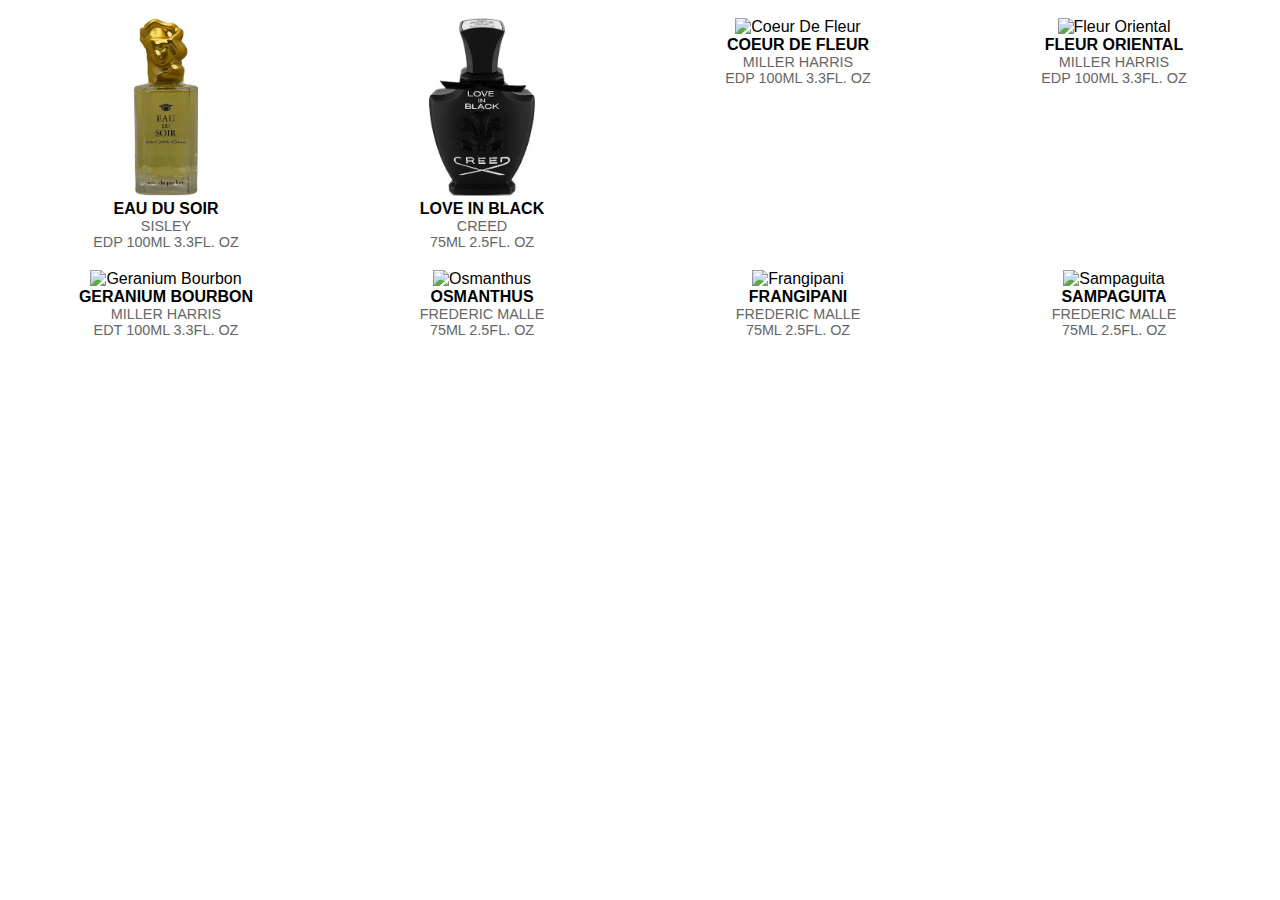
==== Actividad4.html @ 09c53a4b "JosueCiau" ====
<!DOCTYPE html>
<html lang="en">
<head>
    <meta charset="UTF-8">
    <meta name="viewport" content="width=device-width, initial-scale=1.0">
    <title>Perfume Display</title>
    <style>
        body {
            font-family: Arial, sans-serif;
        }
        .container {
            display: flex;
            flex-wrap: wrap;
            justify-content: space-between;
        }
        .item {
            text-align: center;
            margin: 10px;
            flex-basis: calc(25% - 20px); /* Ajuste para 4 columnas */
            box-sizing: border-box;
        }
        .item img {
            max-width: 60%;
            height: auto;
        }
        .item .name {
            font-weight: bold;
        }
        .item .brand,
        .item .size {
            font-size: 0.9em;
            color: #666;
        }
    </style>
</head>
<body>
    <div class="container">
        <div class="item">
            <img src="image1.png" alt="Eau Du Soir">
            <div class="name">EAU DU SOIR</div>
            <div class="brand">SISLEY</div>
            <div class="size">EDP 100ML 3.3FL. OZ</div>
        </div>
        <div class="item">
            <img src="image2.png" alt="Love In Black">
            <div class="name">LOVE IN BLACK</div>
            <div class="brand">CREED</div>
            <div class="size">75ML 2.5FL. OZ</div>
        </div>
        <div class="item">
            <img src="image3.jpg" alt="Coeur De Fleur">
            <div class="name">COEUR DE FLEUR</div>
            <div class="brand">MILLER HARRIS</div>
            <div class="size">EDP 100ML 3.3FL. OZ</div>
        </div>
        <div class="item">
            <img src="image4.jpg" alt="Fleur Oriental">
            <div class="name">FLEUR ORIENTAL</div>
            <div class="brand">MILLER HARRIS</div>
            <div class="size">EDP 100ML 3.3FL. OZ</div>
        </div>
        <div class="item">
            <img src="image5.jpg" alt="Geranium Bourbon">
            <div class="name">GERANIUM BOURBON</div>
            <div class="brand">MILLER HARRIS</div>
            <div class="size">EDT 100ML 3.3FL. OZ</div>
        </div>
        <div class="item">
            <img src="image6.jpg" alt="Osmanthus">
            <div class="name">OSMANTHUS</div>
            <div class="brand">FREDERIC MALLE</div>
            <div class="size">75ML 2.5FL. OZ</div>
        </div>
        <div class="item">
            <img src="image7.jpg" alt="Frangipani">
            <div class="name">FRANGIPANI</div>
            <div class="brand">FREDERIC MALLE</div>
            <div class="size">75ML 2.5FL. OZ</div>
        </div>
        <div class="item">
            <img src="image8.jpg" alt="Sampaguita">
            <div class="name">SAMPAGUITA</div>
            <div class="brand">FREDERIC MALLE</div>
            <div class="size">75ML 2.5FL. OZ</div>
        </div>
    </div>
</body>
</html>
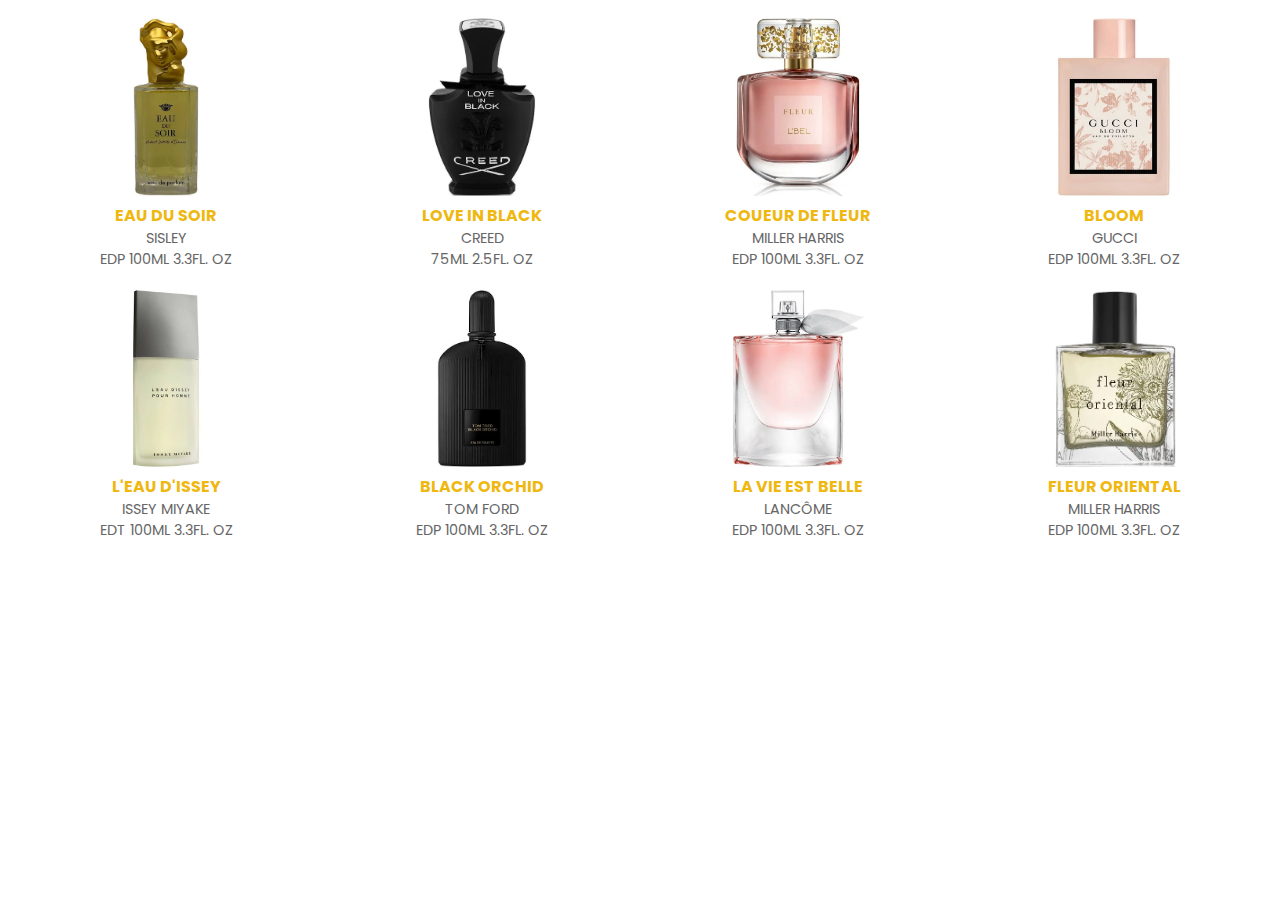
==== commit 0686df31: "xd" ====
--- a/Actividad4.html
+++ b/Actividad4.html
@@ -4,34 +4,7 @@
     <meta charset="UTF-8">
     <meta name="viewport" content="width=device-width, initial-scale=1.0">
     <title>Perfume Display</title>
-    <style>
-        body {
-            font-family: Arial, sans-serif;
-        }
-        .container {
-            display: flex;
-            flex-wrap: wrap;
-            justify-content: space-between;
-        }
-        .item {
-            text-align: center;
-            margin: 10px;
-            flex-basis: calc(25% - 20px); /* Ajuste para 4 columnas */
-            box-sizing: border-box;
-        }
-        .item img {
-            max-width: 60%;
-            height: auto;
-        }
-        .item .name {
-            font-weight: bold;
-        }
-        .item .brand,
-        .item .size {
-            font-size: 0.9em;
-            color: #666;
-        }
-    </style>
+    <link rel="stylesheet" href="styles3.css">
 </head>
 <body>
     <div class="container">
@@ -48,41 +21,41 @@
             <div class="size">75ML 2.5FL. OZ</div>
         </div>
         <div class="item">
-            <img src="image3.jpg" alt="Coeur De Fleur">
-            <div class="name">COEUR DE FLEUR</div>
+            <img src="image3.png" alt="Coueur De Fleur">
+            <div class="name">COUEUR DE FLEUR</div>
             <div class="brand">MILLER HARRIS</div>
             <div class="size">EDP 100ML 3.3FL. OZ</div>
         </div>
         <div class="item">
-            <img src="image4.jpg" alt="Fleur Oriental">
+            <img src="image8.png" alt="Bloom">
+            <div class="name">BLOOM</div>
+            <div class="brand">GUCCI</div>
+            <div class="size">EDP 100ML 3.3FL. OZ</div>
+        </div>
+        <div class="item">
+            <img src="image5.png" alt="L'Eau d'Issey">
+            <div class="name">L'EAU D'ISSEY</div>
+            <div class="brand">ISSEY MIYAKE</div>
+            <div class="size">EDT 100ML 3.3FL. OZ</div>
+        </div>
+        <div class="item">
+            <img src="image6.png" alt="Black Orchid">
+            <div class="name">BLACK ORCHID</div>
+            <div class="brand">TOM FORD</div>
+            <div class="size">EDP 100ML 3.3FL. OZ</div>
+        </div>
+        <div class="item">
+            <img src="image7.png" alt="La Vie Est Belle">
+            <div class="name">LA VIE EST BELLE</div>
+            <div class="brand">LANCÔME</div>
+            <div class="size">EDP 100ML 3.3FL. OZ</div>
+        </div>
+        <div class="item">
+            <img class="a" src="image.png" alt="Fleur Oriental">
             <div class="name">FLEUR ORIENTAL</div>
             <div class="brand">MILLER HARRIS</div>
             <div class="size">EDP 100ML 3.3FL. OZ</div>
         </div>
-        <div class="item">
-            <img src="image5.jpg" alt="Geranium Bourbon">
-            <div class="name">GERANIUM BOURBON</div>
-            <div class="brand">MILLER HARRIS</div>
-            <div class="size">EDT 100ML 3.3FL. OZ</div>
-        </div>
-        <div class="item">
-            <img src="image6.jpg" alt="Osmanthus">
-            <div class="name">OSMANTHUS</div>
-            <div class="brand">FREDERIC MALLE</div>
-            <div class="size">75ML 2.5FL. OZ</div>
-        </div>
-        <div class="item">
-            <img src="image7.jpg" alt="Frangipani">
-            <div class="name">FRANGIPANI</div>
-            <div class="brand">FREDERIC MALLE</div>
-            <div class="size">75ML 2.5FL. OZ</div>
-        </div>
-        <div class="item">
-            <img src="image8.jpg" alt="Sampaguita">
-            <div class="name">SAMPAGUITA</div>
-            <div class="brand">FREDERIC MALLE</div>
-            <div class="size">75ML 2.5FL. OZ</div>
-        </div>
     </div>
 </body>
 </html>
--- a/styles3.css
+++ b/styles3.css
@@ -0,0 +1,35 @@
+@import url('https://fonts.googleapis.com/css2?family=Poppins:wght@200;300;400;500;600;700&display=swap');
+
+body {
+    font-family: 'Poppins', sans-serif;
+
+}
+
+.container {
+    display: flex;
+    flex-wrap: wrap;
+    justify-content: space-between;
+}
+.item {
+    text-align: center;
+    margin: 10px;
+    flex-basis: calc(25% - 20px); /* Ajuste para 4 columnas */
+    box-sizing: border-box;
+}
+.item img {
+    max-width: 60%;
+    height: auto;
+}
+
+.item .name {
+    font-weight: bold;
+}
+.item .brand,
+.item .size {
+    font-size: 0.9em;
+    color: #666;
+}
+.name
+{
+    color: #efb810;
+}